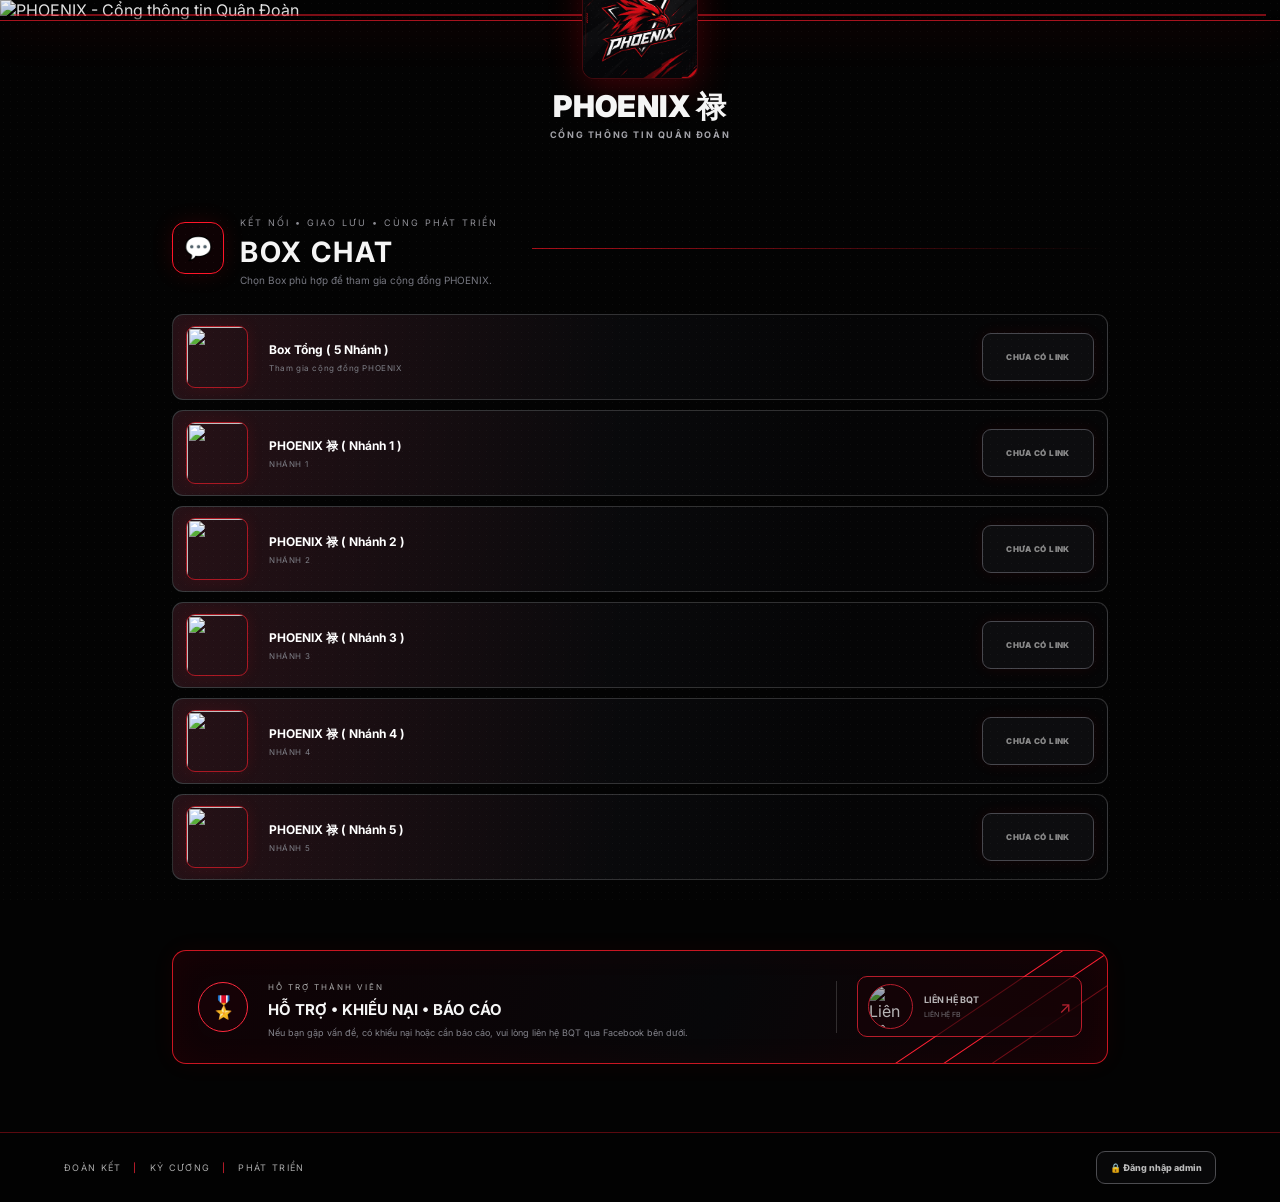
==== index.html @ fd17e8cf "Update index.html" ====
<!doctype html>
<html lang="vi">
<head>
<meta charset="utf-8">
<meta name="viewport" content="width=device-width,initial-scale=1">
<title>PHOENIX 禄 • Cổng thông tin Quân Đoàn</title>
<link rel="preconnect" href="https://fonts.googleapis.com">
<link rel="preconnect" href="https://fonts.gstatic.com" crossorigin>
<link href="https://fonts.googleapis.com/css2?family=Inter:wght@400;500;600;700;800;900&display=swap" rel="stylesheet">
<link rel="stylesheet" href="style.css">
<script src="https://cdn.jsdelivr.net/npm/@supabase/supabase-js@2"></script>
</head>
<body>

<main>
  <!-- BANNER: ảnh này có thể thay trực tiếp trong Admin -->
  <section class="hero" aria-label="Banner PHOENIX">
    <img id="heroBanner" src="banner-phoenix.png" alt="PHOENIX - Cổng thông tin Quân Đoàn">
    <div class="hero-overlay"></div>
    <div class="hero-corners" aria-hidden="true"></div>
  </section>

  <section class="brand-strip" aria-label="Nhận diện PHOENIX">
    <img class="brand-logo" src="logo-quant-doan.jpg" alt="PHOENIX">
    <div class="brand-title">PHOENIX 禄</div>
    <div class="brand-subtitle">CỔNG THÔNG TIN QUÂN ĐOÀN</div>
  </section>

  <section id="chat" class="chat-section" aria-label="Hệ thống Box Chat">
    <div class="section-heading">
      <div class="heading-icon">💬</div>
      <div>
        <small>KẾT NỐI • GIAO LƯU • CÙNG PHÁT TRIỂN</small>
        <h2>BOX CHAT</h2>
        <p>Chọn Box phù hợp để tham gia cộng đồng PHOENIX.</p>
      </div>
      <div class="heading-line"></div>
    </div>
    <div id="chatBranches" class="chat-list"></div>
  </section>

  <section class="support-section" aria-label="Hỗ trợ khiếu nại và báo cáo">
    <div class="support-card-wrap">
      <div class="support-icon">🎖️</div>
      <div class="support-copy">
        <small>HỖ TRỢ THÀNH VIÊN</small>
        <h2>HỖ TRỢ • KHIẾU NẠI • BÁO CÁO</h2>
        <p>Nếu bạn gặp vấn đề, có khiếu nại hoặc cần báo cáo, vui lòng liên hệ BQT qua Facebook bên dưới.</p>
      </div>
      <div class="support-divider"></div>
      <a id="supportCard" class="support-contact" href="#" target="_blank" rel="noopener noreferrer">
        <img id="supportImage" src="logo-quant-doan.jpg" alt="Liên hệ BQT">
        <span class="support-contact-copy"><b>LIÊN HỆ BQT</b><small id="supportLabel">LIÊN HỆ FB</small></span>
        <span class="support-arrow">↗</span>
      </a>
    </div>
  </section>
</main>

<footer class="site-footer">
  <div><span>ĐOÀN KẾT</span><i>|</i><span>KỶ CƯƠNG</span><i>|</i><span>PHÁT TRIỂN</span></div>
  <button class="footer-admin" id="footerAdmin">🔒 Đăng nhập admin</button>
</footer>

<div id="modal" class="modal hidden">
  <div class="panel">
    <div class="panelhead">
      <div><small>PHOENIX ADMIN</small><h2>Quản lý hệ thống</h2></div>
      <button id="close">✕</button>
    </div>

    <div id="loginBox">
      <p>Đăng nhập tài khoản Admin Supabase để chỉnh sửa 6 Box Chat, banner và thông tin liên hệ.</p>
      <input id="email" type="email" placeholder="Email Admin">
      <input id="password" type="password" placeholder="Mật khẩu">
      <button class="primary" id="login">ĐĂNG NHẬP</button>
      <div id="loginMsg" class="msg"></div>
    </div>

    <div id="adminBox" class="hidden">
      <div class="settings">
        <label> Tên Quân Đoàn
          <input id="qdanInput" value="PHOENIX">
        </label>
        <label>Link liên hệ FB
          <input id="supportLinkInput" placeholder="https://facebook.com/..." type="url">
        </label>
        <label>Tên nút liên hệ
          <input id="supportLabelInput" value="LIÊN HỆ FB">
        </label>
        <label class="support-image-admin">
          🖼️ Ảnh liên hệ Facebook <span class="upload-hint">(chọn ảnh trực tiếp)</span>
          <input id="supportImageFile" type="file" accept="image/png,image/jpeg,image/webp,image/gif">
          <span id="supportUploadStatus" class="upload-status" aria-live="polite"></span>
          <img id="supportImagePreview" class="support-image-preview" src="logo-quant-doan.jpg" alt="Xem trước ảnh liên hệ">
          <input id="supportImageInput" placeholder="URL ảnh sau khi tải lên" type="url">
        </label>
        <label class="banner-admin wide">
          🖼️ Ảnh Banner trang chủ <span class="upload-hint">(chọn ảnh trực tiếp)</span>
          <input id="bannerImageFile" type="file" accept="image/png,image/jpeg,image/webp,image/gif">
          <span id="bannerUploadStatus" class="upload-status" aria-live="polite"></span>
          <img id="bannerImagePreview" class="banner-image-preview" src="banner-phoenix.png" alt="Xem trước banner">
          <input id="bannerImageInput" placeholder="URL banner sau khi tải lên" type="url">
        </label>
      </div>

      <div class="section chat-admin-title">
        <b>HỆ THỐNG BOX CHAT — 6 BOX CỐ ĐỊNH</b>
        <span class="fixed-badge">1 TỔNG + 5 NHÁNH</span>
      </div>
      <p class="admin-note">Không thêm hoặc xóa Box. Chỉ chỉnh sửa đúng 6 Box hiện có: tên, nội dung phụ, link Messenger và ảnh.</p>
      <div id="chatEditList"></div>

      <div class="actions">
        <button class="secondary" id="logout">Đăng xuất</button>
        <button class="primary" id="save">💾 LƯU TẤT CẢ</button>
      </div>
    </div>
  </div>
</div>

<script src="app.js"></script>
</body>
</html>
---- style.css ----
:root{
  --bg:#030303;--panel:#08090b;--panel2:#0d0d10;--red:#ff1528;--red2:#ff3a47;
  --text:#f5f5f5;--muted:#999aa2;--border:rgba(255,255,255,.16);
}
*{box-sizing:border-box}
html{scroll-behavior:smooth}
body{margin:0;background:#030303;color:var(--text);font-family:Inter,Arial,sans-serif;min-height:100vh}
body:before{content:"";position:fixed;inset:0;pointer-events:none;opacity:.035;background-image:radial-gradient(#fff .5px,transparent .5px);background-size:7px 7px;z-index:20}
button,input{font:inherit}button{cursor:pointer}

/* BANNER */
.hero{position:relative;width:100%;overflow:hidden;background:#020202;border-bottom:1px solid rgba(255,28,45,.65);box-shadow:0 10px 45px rgba(255,0,25,.08)}
.hero img{display:block;width:100%;height:auto;max-height:590px;object-fit:cover;object-position:center center}
.hero-overlay{position:absolute;inset:0;background:linear-gradient(180deg,rgba(0,0,0,.03),rgba(0,0,0,.12) 70%,rgba(0,0,0,.65));pointer-events:none}
.hero-corners{position:absolute;inset:14px;border:1px solid rgba(255,25,42,.48);clip-path:polygon(0 0,28px 0,28px 2px,0 2px,0 28px,2px 28px,2px 0,100% 0,100% 28px,calc(100% - 2px) 28px,calc(100% - 2px) 0,calc(100% - 28px) 0,calc(100% - 28px) 2px,100% 2px,100% 100%,calc(100% - 28px) 100%,calc(100% - 28px) calc(100% - 2px),100% calc(100% - 2px),100% calc(100% - 28px),calc(100% - 2px) calc(100% - 28px),calc(100% - 2px) 100%,2px 100%,2px calc(100% - 28px),0 calc(100% - 28px),0 100%,28px 100%,28px calc(100% - 2px),0 calc(100% - 2px))}

/* PHOENIX IDENTITY / LOGO — overlaps the bottom edge of the banner */
.brand-strip{
  position:relative;
  z-index:10;
  display:flex;
  flex-direction:column;
  align-items:center;
  justify-content:center;
  text-align:center;
  margin-top:-58px;
  padding:0 18px 6px;
}
.brand-logo{
  display:block;
  width:116px;
  height:116px;
  object-fit:cover;
  border-radius:12px;
  border:1px solid rgba(255,28,45,.24);
  box-shadow:0 10px 34px rgba(255,0,25,.22);
  background:#050505;
}
.brand-title{
  margin-top:12px;
  font-size:30px;
  line-height:1;
  font-weight:900;
  letter-spacing:.4px;
  color:#f5f5f5;
}
.brand-subtitle{
  margin-top:8px;
  font-size:9px;
  font-weight:700;
  letter-spacing:1.6px;
  color:#a2a2a8;
}

/* BOX CHAT */
.chat-section{max-width:980px;margin:0 auto;padding:64px 22px 70px}
.section-heading{display:flex;align-items:center;gap:16px;margin-bottom:28px}
.heading-icon{flex:0 0 52px;width:52px;height:52px;display:grid;place-items:center;border:1px solid var(--red);border-radius:13px;background:#0e0204;font-size:23px;box-shadow:0 0 22px rgba(255,0,25,.12)}
.section-heading small{font-size:9px;letter-spacing:2px;color:#8e8e95}.section-heading h2{font-size:28px;margin:5px 0 5px;letter-spacing:2px}.section-heading p{font-size:10px;color:#767780;margin:0}.heading-line{height:1px;flex:1;background:linear-gradient(90deg,rgba(255,20,35,.65),transparent);margin-left:18px}
.chat-list{display:flex;flex-direction:column;gap:10px}
.chat-card{position:relative;display:grid;grid-template-columns:68px minmax(0,1fr) auto;align-items:center;gap:15px;min-height:86px;padding:10px 13px;color:#fff;text-decoration:none;overflow:hidden;border:1px solid rgba(255,255,255,.17);border-radius:11px;background:linear-gradient(100deg,#111216,#050506 72%);transition:.2s}
.chat-card:before{content:"";position:absolute;inset:0;pointer-events:none;background:linear-gradient(100deg,rgba(255,10,30,.09),transparent 48%)}
.chat-card:hover{transform:translateY(-2px);border-color:rgba(255,30,45,.9);box-shadow:0 8px 28px rgba(255,0,25,.12)}
.chat-card.chat-disabled{cursor:default}.chat-card.chat-disabled:hover{transform:none}
.chat-logo{position:relative;width:62px;height:62px;object-fit:cover;border-radius:9px;border:1px solid rgba(255,30,45,.62);box-shadow:0 0 16px rgba(255,0,25,.1)}
.chat-copy{position:relative;min-width:0}.chat-copy b{display:block;font-size:12px;line-height:1.25;white-space:nowrap;overflow:hidden;text-overflow:ellipsis}.chat-copy span{display:block;margin-top:6px;color:#7f8088;font-size:8px;letter-spacing:.6px;white-space:nowrap;overflow:hidden;text-overflow:ellipsis}
.chat-join{position:relative;display:inline-flex;align-items:center;justify-content:center;min-width:112px;height:48px;padding:0 12px;border:1px solid var(--red);border-radius:9px;background:#190205;color:#fff;font-size:8px;font-weight:900;letter-spacing:.35px;box-shadow:0 0 15px rgba(255,0,25,.07)}
.chat-card:hover .chat-join{background:#39050b}.chat-disabled .chat-join{border-color:#47474d;color:#888;background:#0d0d0f}

/* SUPPORT */
.support-section{max-width:980px;margin:0 auto;padding:0 22px 68px}
.support-card-wrap{position:relative;display:flex;align-items:center;gap:20px;padding:23px 25px;border:1px solid rgba(255,27,42,.78);border-radius:14px;overflow:hidden;background:linear-gradient(110deg,#100205,#070709 58%,#130205);box-shadow:inset 0 0 35px rgba(255,0,25,.05),0 0 25px rgba(255,0,25,.05)}
.support-card-wrap:after{content:"";position:absolute;width:310px;height:1px;background:#ff2033;right:-65px;top:30px;transform:rotate(-34deg);box-shadow:0 27px #ff2033,0 54px rgba(255,32,51,.4)}
.support-icon{position:relative;z-index:2;width:50px;height:50px;flex:0 0 50px;border:1px solid #ff293d;border-radius:50%;display:grid;place-items:center;font-size:22px;background:#160206}
.support-copy{position:relative;z-index:2;flex:1}.support-copy small{font-size:8px;letter-spacing:2px;color:#aaa}.support-copy h2{font-size:15px;margin:6px 0 7px}.support-copy p{font-size:9px;color:#85858d;margin:0;line-height:1.5;max-width:590px}.support-divider{width:1px;height:52px;background:rgba(255,255,255,.16)}
.support-contact{position:relative;z-index:2;display:flex;align-items:center;gap:11px;min-width:225px;padding:7px 10px;text-decoration:none;color:#fff;border:1px solid #ff2639;border-radius:10px;background:#170307}.support-contact:hover{background:#45050b}.support-contact.disabled{opacity:.7}.support-contact img{width:45px;height:45px;object-fit:cover;border-radius:50%;border:1px solid #ff293d}.support-contact-copy{display:flex;flex-direction:column;gap:5px;flex:1}.support-contact-copy b{font-size:9px}.support-contact-copy small{font-size:7px;color:#9b9ba1}.support-arrow{font-size:16px;color:#ff3043}

/* FOOTER */
.site-footer{min-height:70px;padding:16px 5vw;border-top:1px solid rgba(255,24,40,.35);display:flex;justify-content:space-between;align-items:center;gap:20px;background:#020202;color:#aaa;font-size:9px;letter-spacing:1.3px}.site-footer div{display:flex;align-items:center;gap:12px;flex-wrap:wrap}.site-footer i{color:#ff2639;font-style:normal}.footer-admin{border:1px solid #4c4c50;border-radius:9px;background:#080809;color:#bbb;padding:10px 13px;font-size:9px;font-weight:800}.footer-admin:hover{border-color:#ff283d;color:#fff;background:#210308}

/* ADMIN */
.hidden{display:none!important}.modal{position:fixed;inset:0;z-index:100;background:rgba(0,0,0,.8);backdrop-filter:blur(8px);display:grid;place-items:center;padding:16px}.panel{width:min(980px,100%);max-height:94vh;overflow:auto;border:1px solid rgba(255,30,45,.55);border-radius:16px;background:linear-gradient(160deg,#0e0e11,#050506 75%);box-shadow:0 25px 90px rgba(0,0,0,.75),0 0 35px rgba(255,0,25,.1);padding:22px}.panelhead{display:flex;justify-content:space-between;align-items:flex-start;border-bottom:1px solid #27272b;padding-bottom:16px;margin-bottom:19px}.panelhead small{color:#ff3044;font-size:8px;letter-spacing:2px}.panelhead h2{margin:5px 0 0;font-size:21px}.panelhead>button{border:1px solid #444;background:#111;color:#aaa;border-radius:8px;width:35px;height:35px}.panel p{color:#888;font-size:10px}
input{width:100%;margin-top:7px;border:1px solid #303036;border-radius:8px;background:#09090b;color:#eee;padding:10px 11px;outline:none;font-size:10px}input:focus{border-color:#ff2a3e;box-shadow:0 0 0 2px rgba(255,0,25,.08)}
.settings,.grid{display:grid;grid-template-columns:repeat(2,minmax(0,1fr));gap:12px}.settings label,.grid label{color:#a9a9af;font-size:9px;font-weight:700}.wide{grid-column:1/-1}.primary,.secondary{border-radius:8px;padding:10px 13px;border:1px solid #444;background:#121214;color:#ddd;font-size:10px;font-weight:800}.primary{background:#3a050b;border-color:#ff283d;color:#fff}.primary:hover{background:#650812}.secondary:hover{border-color:#777}.msg{color:#ff6672;font-size:10px;margin-top:9px}
.section{display:flex;justify-content:space-between;align-items:center;margin:24px 0 10px;color:#eee;font-size:11px}.fixed-badge{font-size:8px;color:#ff5a67;border:1px solid #54232a;padding:6px 8px;border-radius:99px}.chat-edit{border:1px solid #29292e;border-radius:12px;padding:14px;margin:10px 0;background:#09090b}.branch-edit-head{display:flex;justify-content:space-between;align-items:center;margin-bottom:10px;font-size:10px;color:#ddd}.branch-edit-head span{font-size:8px;color:#777}.admin-note{font-size:10px!important;color:#707077!important}.chat-image-preview{display:block;width:90px;height:65px;object-fit:cover;border-radius:8px;border:1px solid #38383d;margin-top:9px}.support-image-preview{display:block;width:76px;height:76px;object-fit:cover;border-radius:50%;border:1px solid #38383d;margin-top:9px}.banner-image-preview{display:block;width:100%;max-width:520px;height:130px;object-fit:cover;object-position:center;border-radius:9px;border:1px solid #38383d;margin-top:9px}.upload-hint{color:#ff4354;font-weight:500}.upload-status{display:block;margin-top:6px;font-size:9px;color:#9d9da4}.actions{display:flex;justify-content:flex-end;gap:10px;margin-top:24px;padding-top:18px;border-top:1px solid #28282c}.chat-admin-title{margin-top:28px}

@media(max-width:700px){
  .brand-strip{margin-top:-46px;padding:0 12px 2px}
  .brand-logo{width:100px;height:100px;border-radius:11px}
  .brand-title{font-size:23px;margin-top:10px}
  .brand-subtitle{font-size:7px;margin-top:6px;letter-spacing:1.2px}

  .hero img{min-height:205px;max-height:250px;object-fit:cover}.hero-corners{inset:7px}
  .chat-section{padding:43px 10px 45px}.section-heading{gap:11px;margin-bottom:19px}.heading-icon{width:42px;height:42px;flex-basis:42px;font-size:18px}.section-heading h2{font-size:22px}.section-heading small{font-size:7px;letter-spacing:1.3px}.section-heading p{font-size:8px}.heading-line{display:none}
  .chat-list{gap:9px}.chat-card{grid-template-columns:49px minmax(0,1fr) 67px;gap:10px;min-height:76px;padding:8px 9px;border-radius:10px}.chat-logo{width:45px;height:45px;border-radius:7px}.chat-copy b{font-size:9px}.chat-copy span{font-size:6.5px;margin-top:4px}.chat-join{min-width:0;width:67px;height:54px;padding:0 7px;font-size:6.5px;line-height:1.25;text-align:center}.chat-card:first-child .chat-join{height:54px}
  .support-section{padding:0 10px 42px}.support-card-wrap{padding:17px;gap:12px;align-items:flex-start;flex-wrap:wrap}.support-icon{width:42px;height:42px;flex-basis:42px;font-size:18px}.support-copy{min-width:calc(100% - 60px)}.support-copy h2{font-size:12px}.support-copy p{font-size:7.5px}.support-divider{display:none}.support-contact{width:100%;min-width:0}.support-contact img{width:40px;height:40px}
  .site-footer{padding:16px 13px;align-items:center;font-size:7.5px}.site-footer div{gap:7px}.footer-admin{font-size:7.5px;padding:9px}
  .settings,.grid{grid-template-columns:1fr}.wide{grid-column:auto}.panel{padding:15px;max-height:95vh}.banner-image-preview{height:100px}
}
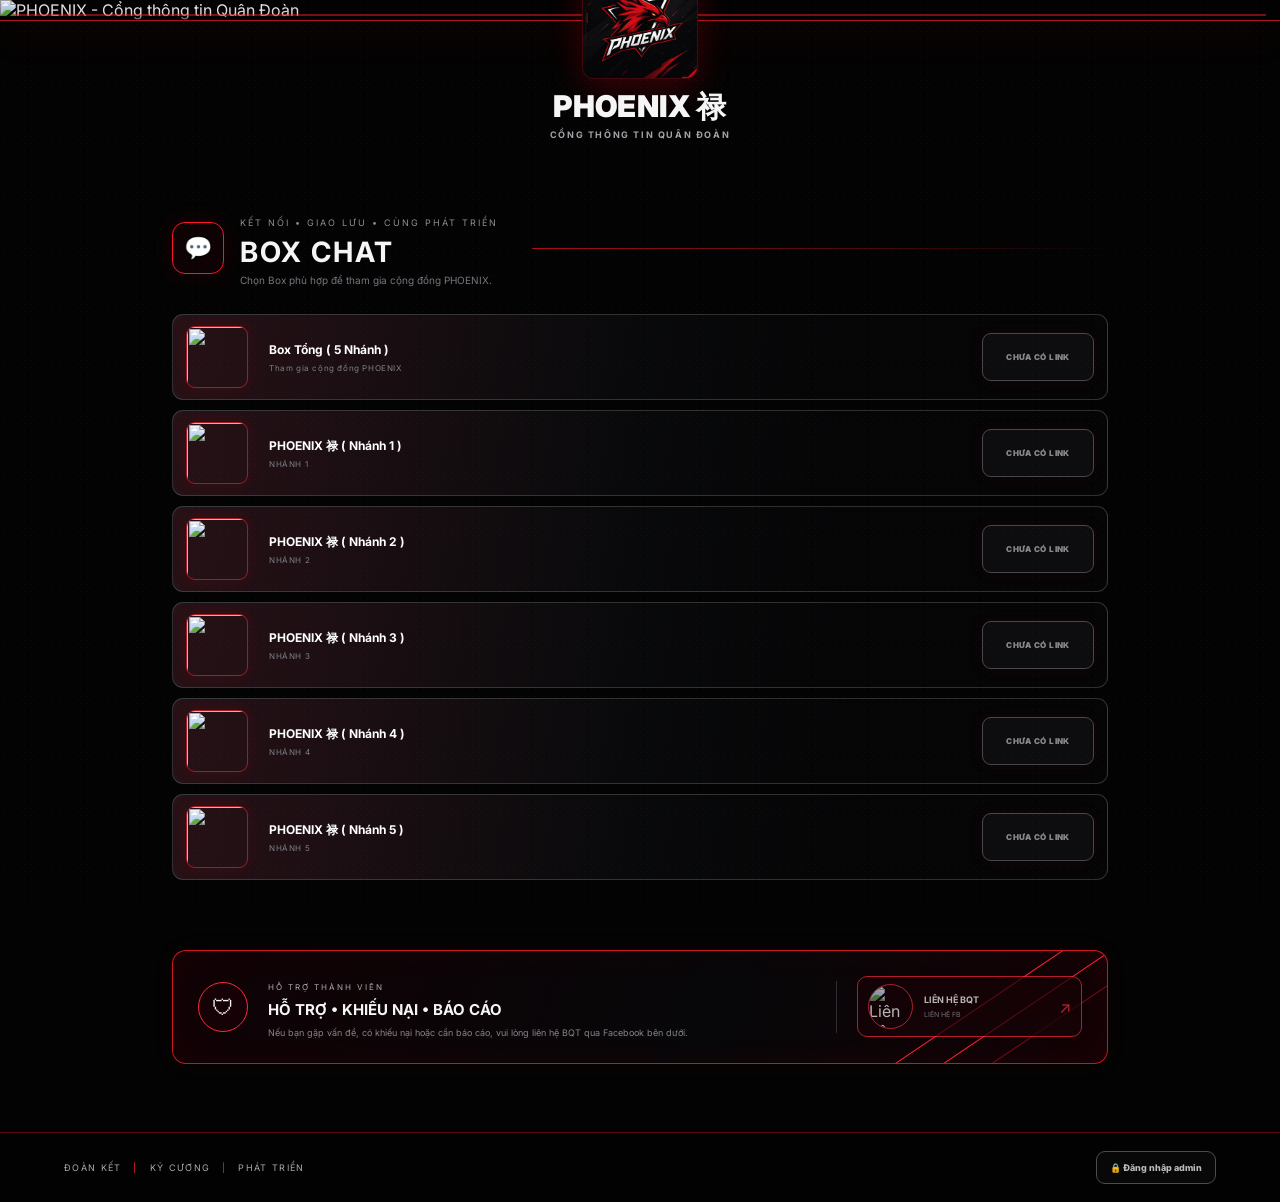
==== commit 35be4496: "Update index.html" ====
--- a/index.html
+++ b/index.html
@@ -41,7 +41,7 @@
 
   <section class="support-section" aria-label="Hỗ trợ khiếu nại và báo cáo">
     <div class="support-card-wrap">
-      <div class="support-icon">🎖️</div>
+      <div class="support-icon">🛡</div>
       <div class="support-copy">
         <small>HỖ TRỢ THÀNH VIÊN</small>
         <h2>HỖ TRỢ • KHIẾU NẠI • BÁO CÁO</h2>
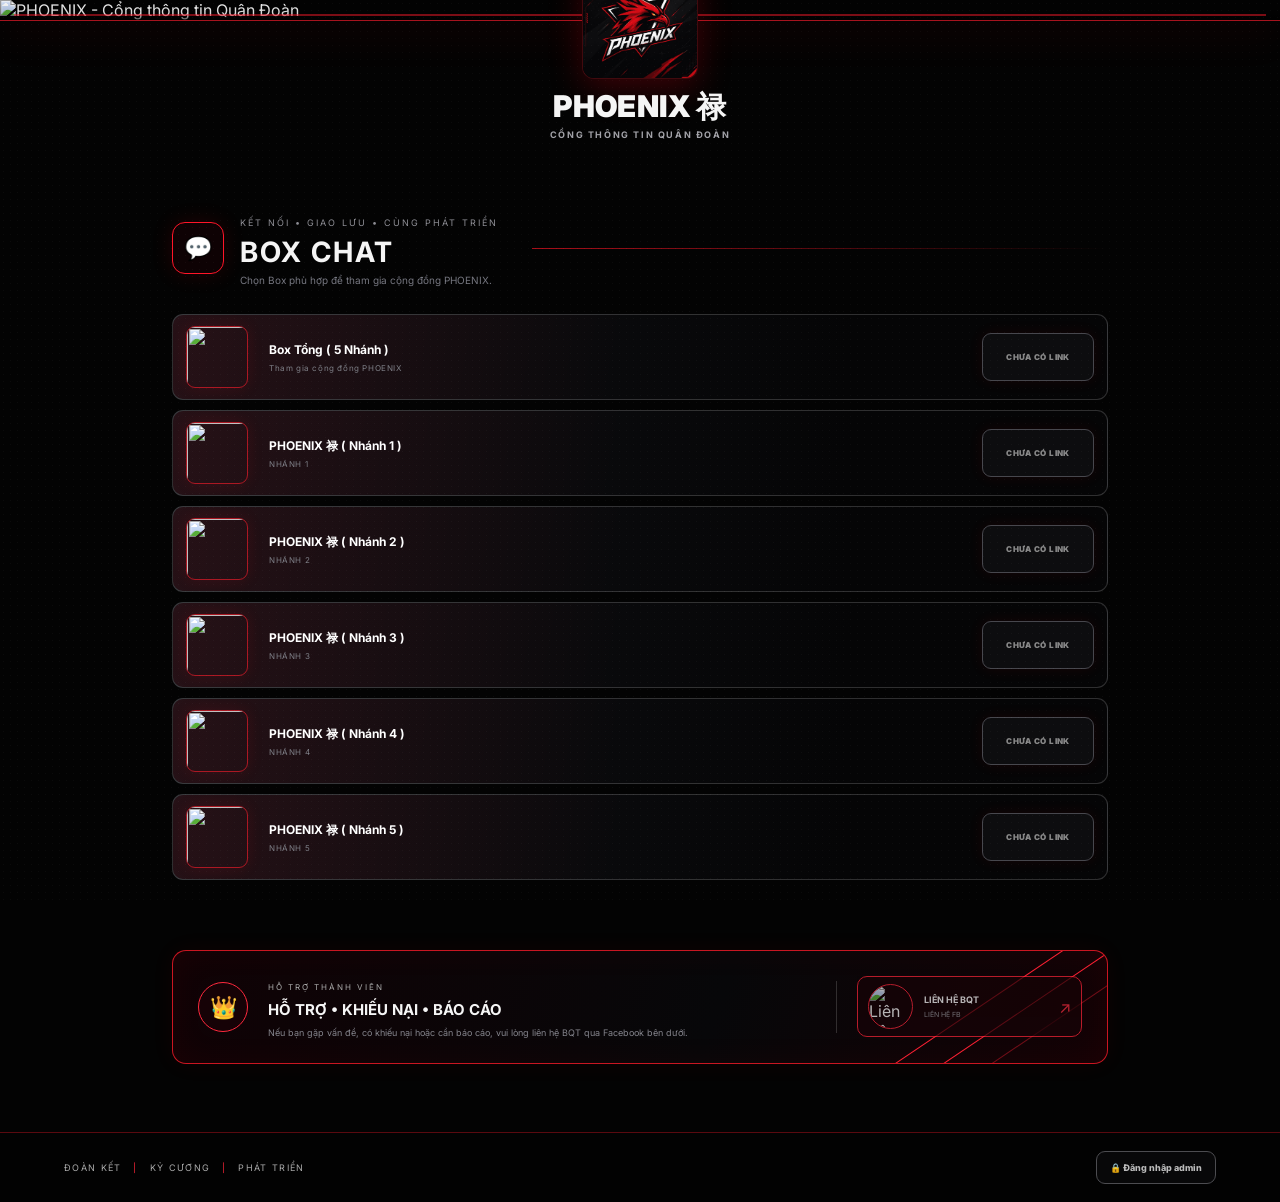
==== commit 4011b1fd: "Update index.html" ====
--- a/index.html
+++ b/index.html
@@ -41,7 +41,7 @@
 
   <section class="support-section" aria-label="Hỗ trợ khiếu nại và báo cáo">
     <div class="support-card-wrap">
-      <div class="support-icon">🛡</div>
+      <div class="support-icon">👑</div>
       <div class="support-copy">
         <small>HỖ TRỢ THÀNH VIÊN</small>
         <h2>HỖ TRỢ • KHIẾU NẠI • BÁO CÁO</h2>
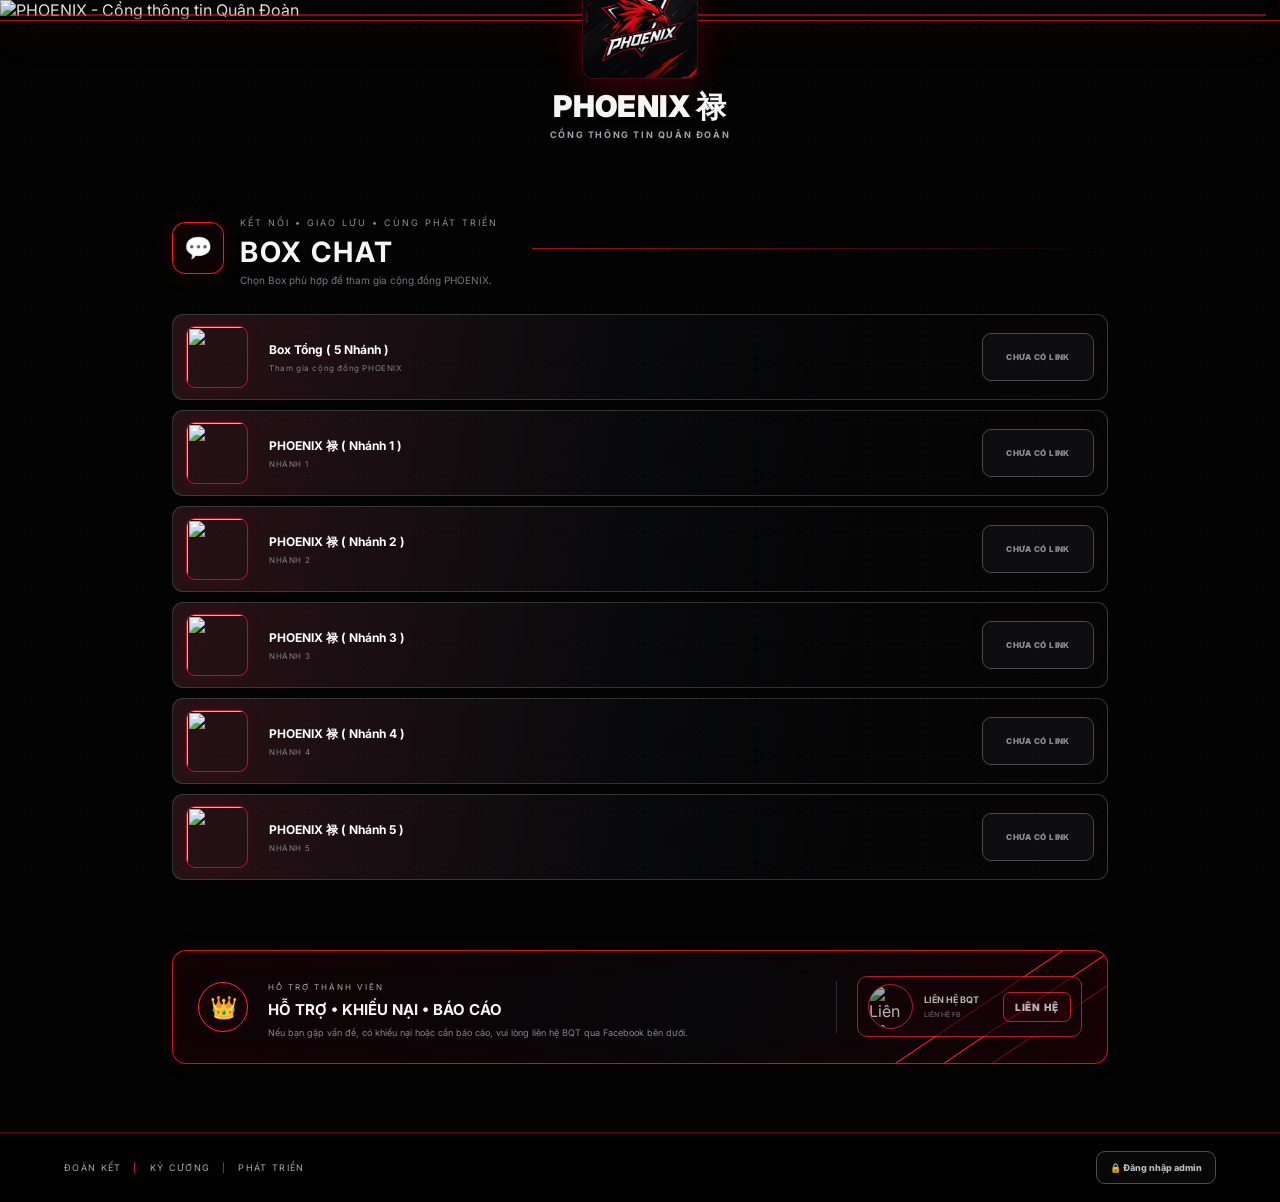
==== commit a344b740: "Add files via upload" ====
--- a/index.html
+++ b/index.html
@@ -51,7 +51,7 @@
       <a id="supportCard" class="support-contact" href="#" target="_blank" rel="noopener noreferrer">
         <img id="supportImage" src="logo-quant-doan.jpg" alt="Liên hệ BQT">
         <span class="support-contact-copy"><b>LIÊN HỆ BQT</b><small id="supportLabel">LIÊN HỆ FB</small></span>
-        <span class="support-arrow">↗</span>
+        <span class="support-arrow">LIÊN HỆ</span>
       </a>
     </div>
   </section>
--- a/style.css
+++ b/style.css
@@ -73,7 +73,7 @@
 .support-card-wrap:after{content:"";position:absolute;width:310px;height:1px;background:#ff2033;right:-65px;top:30px;transform:rotate(-34deg);box-shadow:0 27px #ff2033,0 54px rgba(255,32,51,.4)}
 .support-icon{position:relative;z-index:2;width:50px;height:50px;flex:0 0 50px;border:1px solid #ff293d;border-radius:50%;display:grid;place-items:center;font-size:22px;background:#160206}
 .support-copy{position:relative;z-index:2;flex:1}.support-copy small{font-size:8px;letter-spacing:2px;color:#aaa}.support-copy h2{font-size:15px;margin:6px 0 7px}.support-copy p{font-size:9px;color:#85858d;margin:0;line-height:1.5;max-width:590px}.support-divider{width:1px;height:52px;background:rgba(255,255,255,.16)}
-.support-contact{position:relative;z-index:2;display:flex;align-items:center;gap:11px;min-width:225px;padding:7px 10px;text-decoration:none;color:#fff;border:1px solid #ff2639;border-radius:10px;background:#170307}.support-contact:hover{background:#45050b}.support-contact.disabled{opacity:.7}.support-contact img{width:45px;height:45px;object-fit:cover;border-radius:50%;border:1px solid #ff293d}.support-contact-copy{display:flex;flex-direction:column;gap:5px;flex:1}.support-contact-copy b{font-size:9px}.support-contact-copy small{font-size:7px;color:#9b9ba1}.support-arrow{font-size:16px;color:#ff3043}
+.support-contact{position:relative;z-index:2;display:flex;align-items:center;gap:11px;min-width:225px;padding:7px 10px;text-decoration:none;color:#fff;border:1px solid #ff2639;border-radius:10px;background:#170307}.support-contact:hover{background:#45050b}.support-contact.disabled{opacity:.7}.support-contact img{width:45px;height:45px;object-fit:cover;border-radius:50%;border:1px solid #ff293d}.support-contact-copy{display:flex;flex-direction:column;gap:5px;flex:1}.support-contact-copy b{font-size:9px}.support-contact-copy small{font-size:7px;color:#9b9ba1}.support-arrow{font-size:10px;font-weight:900;letter-spacing:.7px;color:#fff;border:1px solid #ff3043;border-radius:7px;padding:8px 11px;white-space:nowrap;background:rgba(255,25,45,.06)}
 
 /* FOOTER */
 .site-footer{min-height:70px;padding:16px 5vw;border-top:1px solid rgba(255,24,40,.35);display:flex;justify-content:space-between;align-items:center;gap:20px;background:#020202;color:#aaa;font-size:9px;letter-spacing:1.3px}.site-footer div{display:flex;align-items:center;gap:12px;flex-wrap:wrap}.site-footer i{color:#ff2639;font-style:normal}.footer-admin{border:1px solid #4c4c50;border-radius:9px;background:#080809;color:#bbb;padding:10px 13px;font-size:9px;font-weight:800}.footer-admin:hover{border-color:#ff283d;color:#fff;background:#210308}
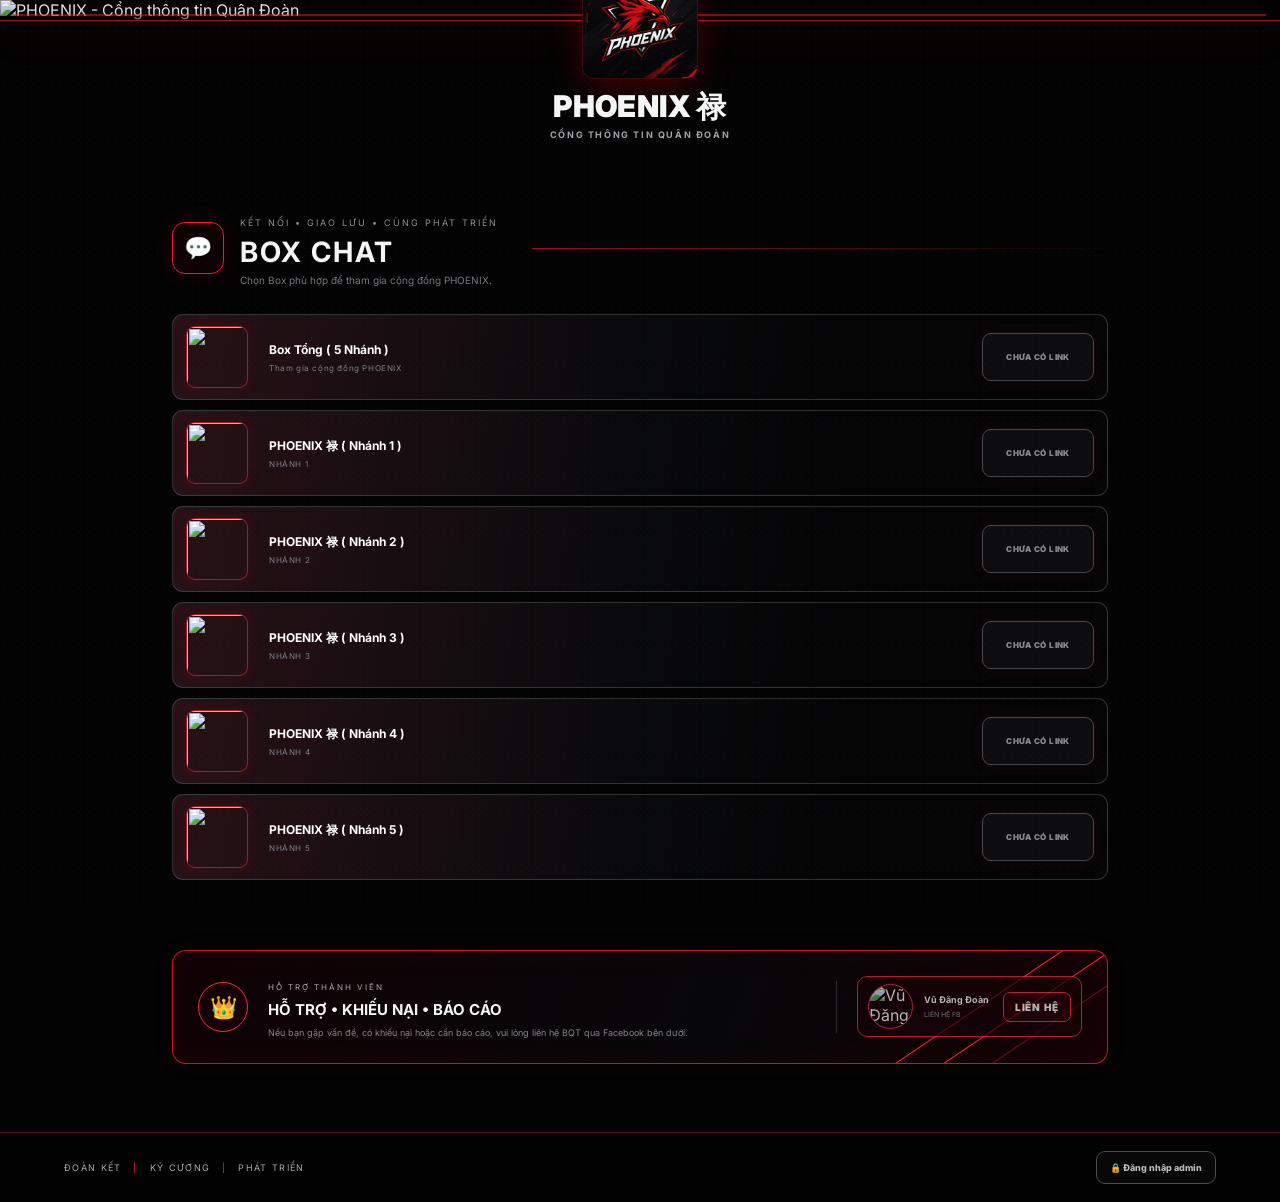
==== commit dd2d7988: "Update index.html" ====
--- a/index.html
+++ b/index.html
@@ -49,8 +49,8 @@
       </div>
       <div class="support-divider"></div>
       <a id="supportCard" class="support-contact" href="#" target="_blank" rel="noopener noreferrer">
-        <img id="supportImage" src="logo-quant-doan.jpg" alt="Liên hệ BQT">
-        <span class="support-contact-copy"><b>LIÊN HỆ BQT</b><small id="supportLabel">LIÊN HỆ FB</small></span>
+        <img id="supportImage" src="logo-quant-doan.jpg" alt="Vũ Đăng Đoàn">
+        <span class="support-contact-copy"><b>Vũ Đăng Đoàn</b><small id="supportLabel">LIÊN HỆ FB</small></span>
         <span class="support-arrow">LIÊN HỆ</span>
       </a>
     </div>
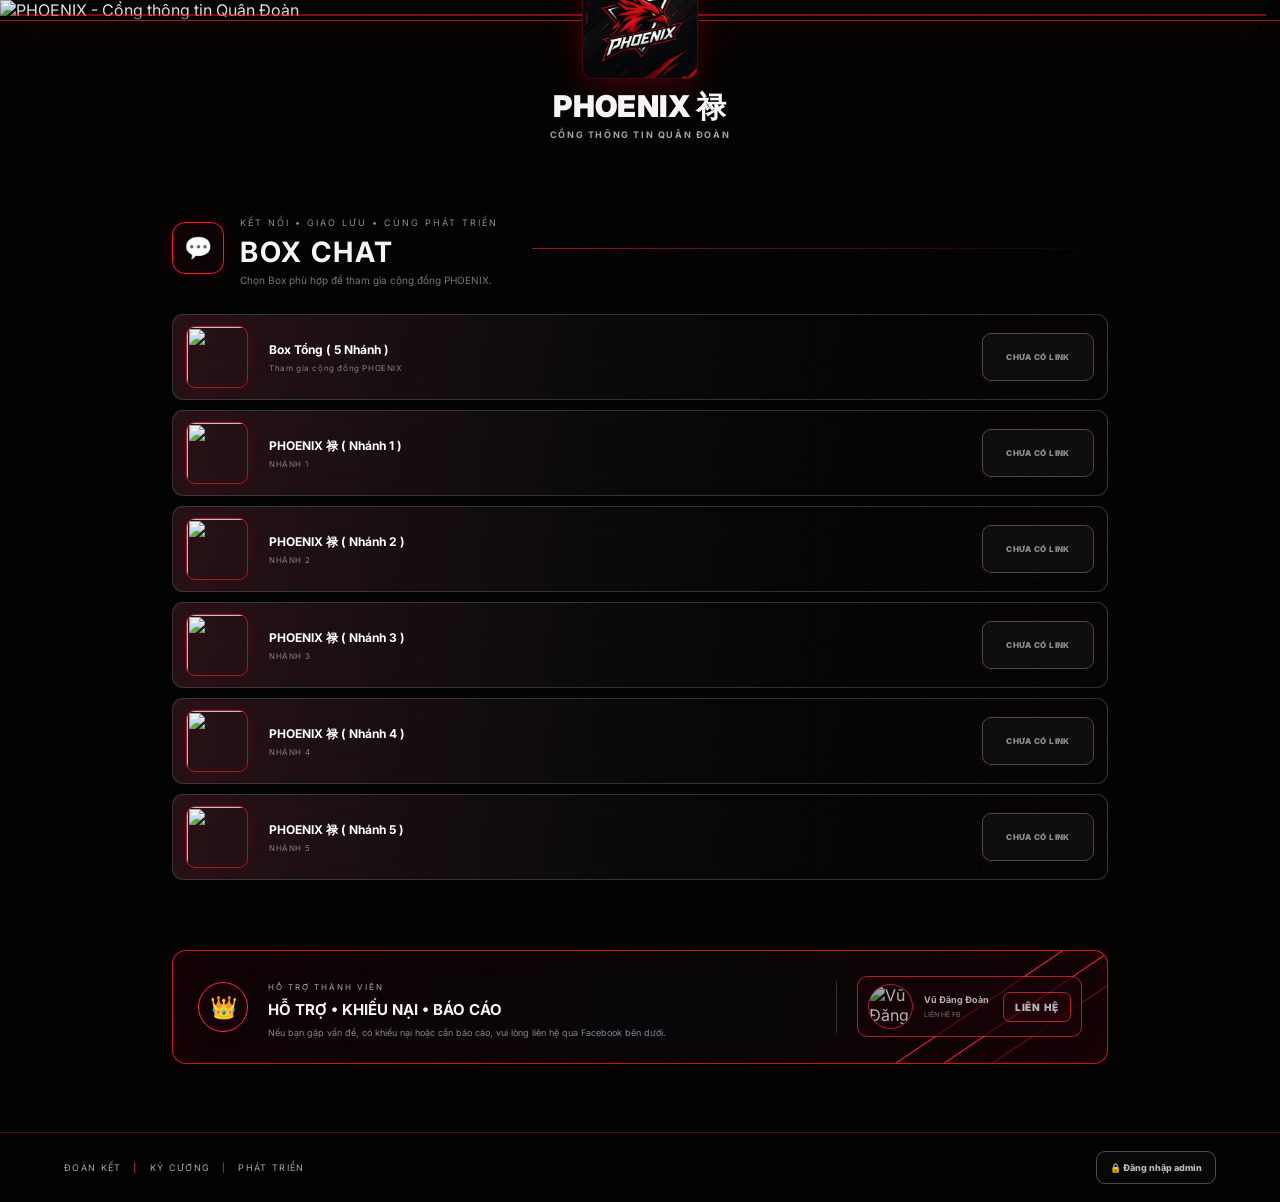
==== commit ddbce00b: "Update index.html" ====
--- a/index.html
+++ b/index.html
@@ -45,12 +45,12 @@
       <div class="support-copy">
         <small>HỖ TRỢ THÀNH VIÊN</small>
         <h2>HỖ TRỢ • KHIẾU NẠI • BÁO CÁO</h2>
-        <p>Nếu bạn gặp vấn đề, có khiếu nại hoặc cần báo cáo, vui lòng liên hệ BQT qua Facebook bên dưới.</p>
+        <p>Nếu bạn gặp vấn đề, có khiếu nại hoặc cần báo cáo, vui lòng liên hệ qua Facebook bên dưới.</p>
       </div>
       <div class="support-divider"></div>
       <a id="supportCard" class="support-contact" href="#" target="_blank" rel="noopener noreferrer">
         <img id="supportImage" src="logo-quant-doan.jpg" alt="Vũ Đăng Đoàn">
-        <span class="support-contact-copy"><b>Vũ Đăng Đoàn</b><small id="supportLabel">LIÊN HỆ FB</small></span>
+        <span class="support-contact-copy"><b>Vũ Đăng Đoàn</b><small id="supportLabel"></small></span>
         <span class="support-arrow">LIÊN HỆ</span>
       </a>
     </div>
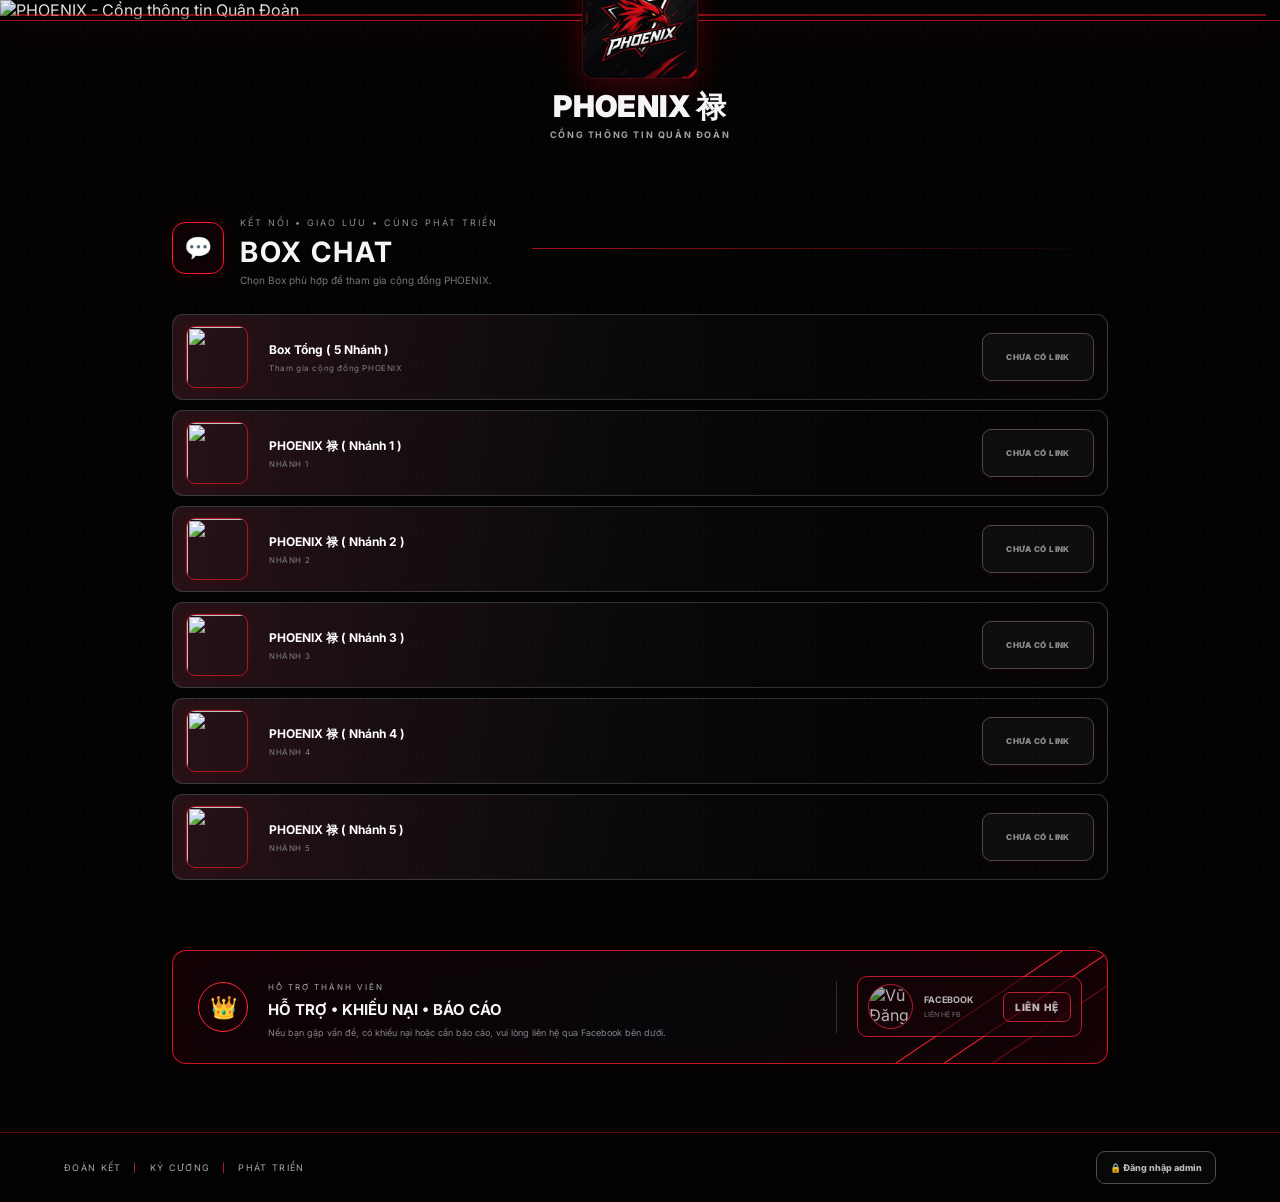
==== commit 1d991168: "Update index.html" ====
--- a/index.html
+++ b/index.html
@@ -50,7 +50,7 @@
       <div class="support-divider"></div>
       <a id="supportCard" class="support-contact" href="#" target="_blank" rel="noopener noreferrer">
         <img id="supportImage" src="logo-quant-doan.jpg" alt="Vũ Đăng Đoàn">
-        <span class="support-contact-copy"><b>Vũ Đăng Đoàn</b><small id="supportLabel"></small></span>
+        <span class="support-contact-copy"><b>FACEBOOK</b><small id="supportLabel">Vũ Đăng Đoàn ( Pinoo )</small></span>
         <span class="support-arrow">LIÊN HỆ</span>
       </a>
     </div>
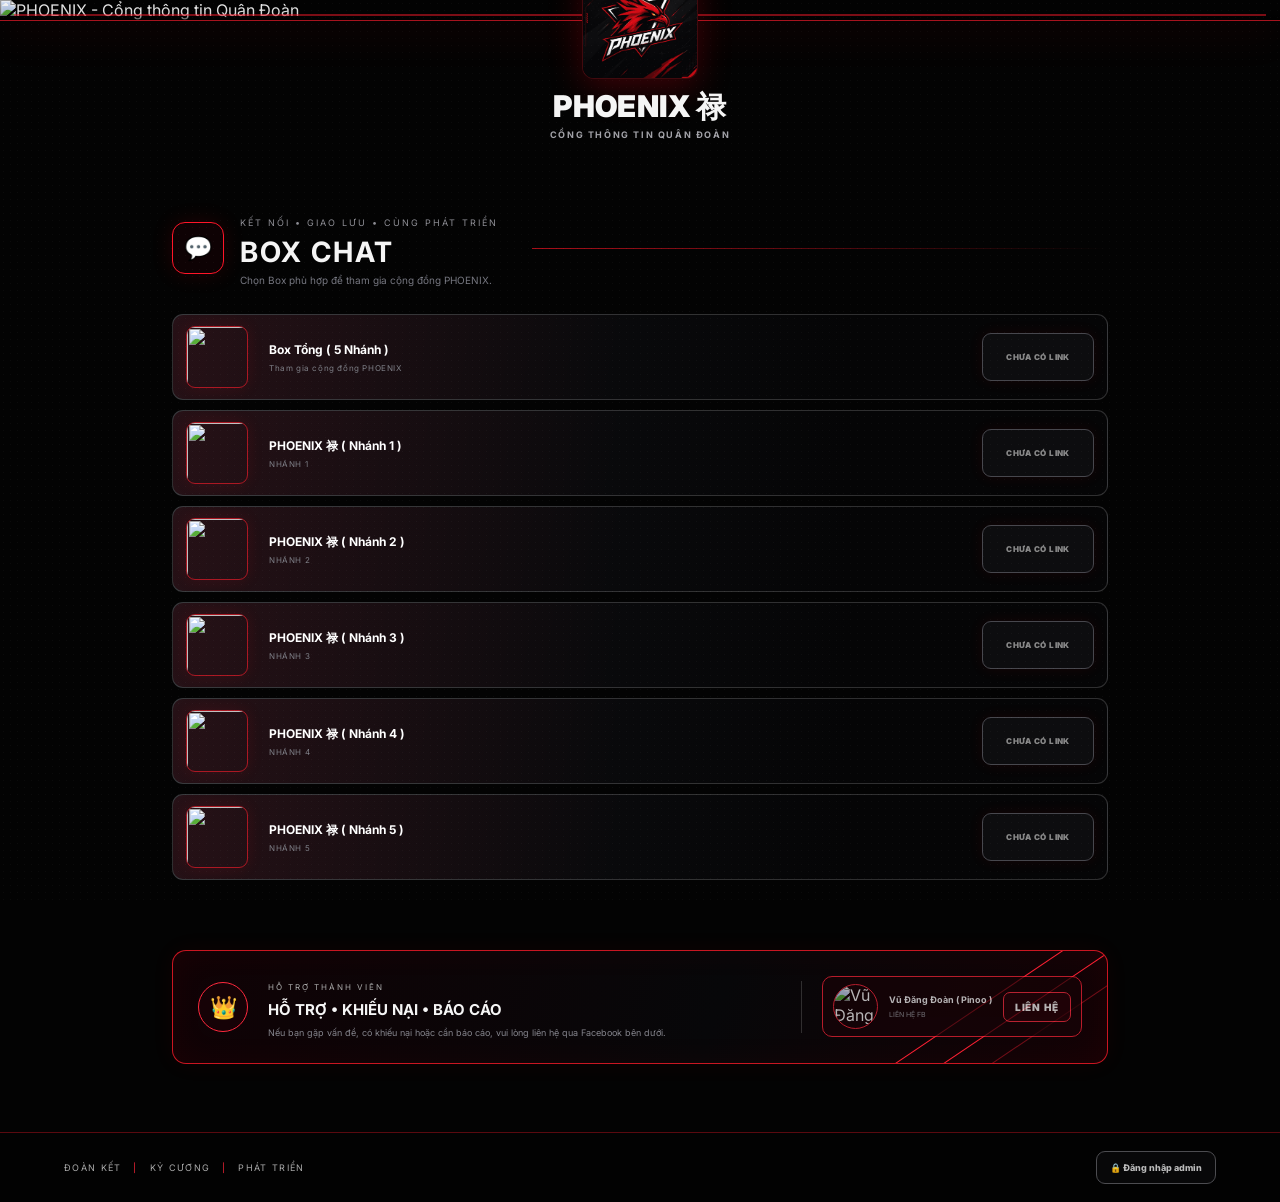
==== commit 69c10dcc: "Change support contact label and text Updated support contact information in index.html." ====
--- a/index.html
+++ b/index.html
@@ -50,7 +50,7 @@
       <div class="support-divider"></div>
       <a id="supportCard" class="support-contact" href="#" target="_blank" rel="noopener noreferrer">
         <img id="supportImage" src="logo-quant-doan.jpg" alt="Vũ Đăng Đoàn">
-        <span class="support-contact-copy"><b>FACEBOOK</b><small id="supportLabel">Vũ Đăng Đoàn ( Pinoo )</small></span>
+        <span class="support-contact-copy"><b>Vũ Đăng Đoàn ( Pinoo )</b><small id="supportLabel">OK</small></span>
         <span class="support-arrow">LIÊN HỆ</span>
       </a>
     </div>
